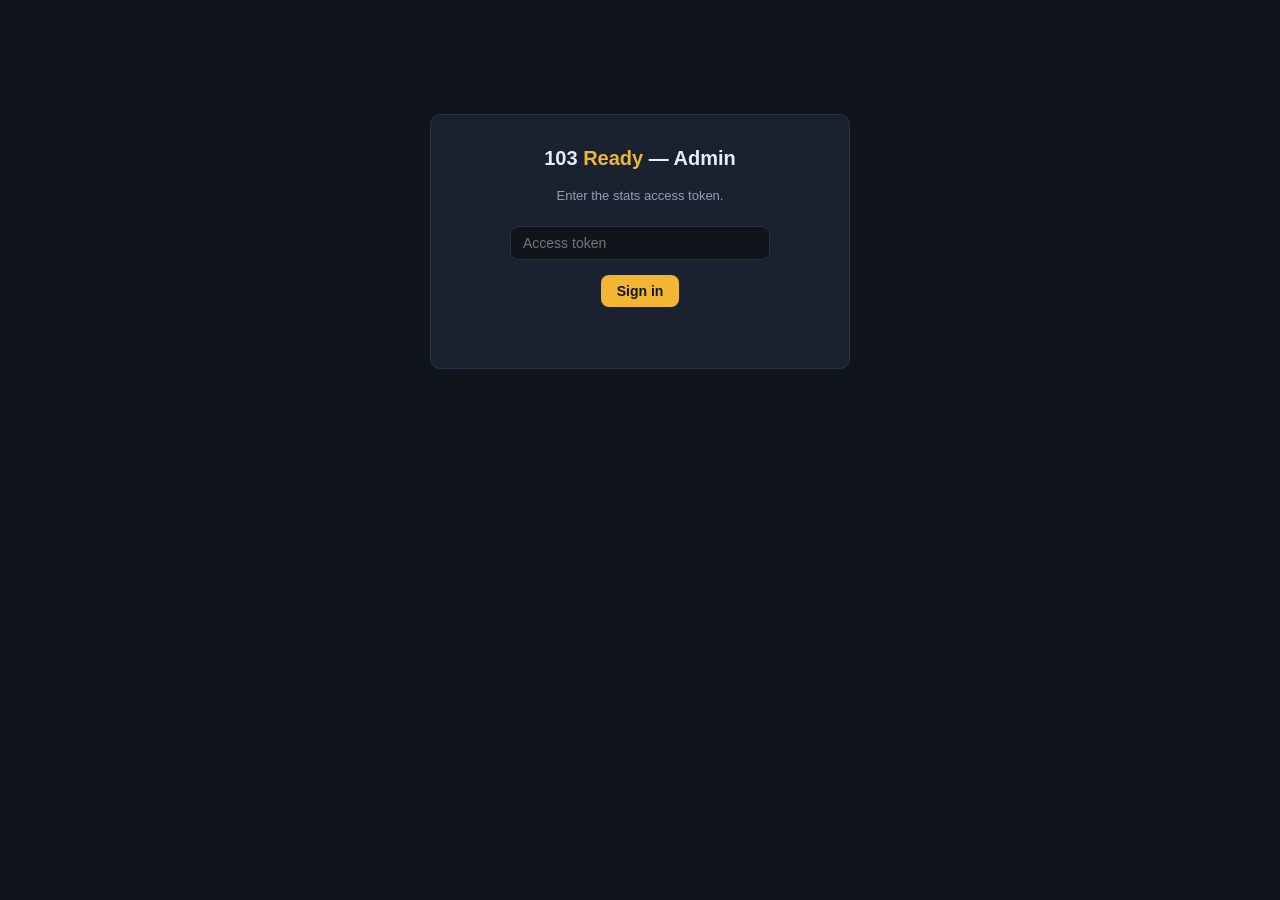
==== public/admin.html @ d080ee31 "Add admin stats dashboard with token auth" ====
<!DOCTYPE html>
<html lang="en">
<head>
<meta charset="utf-8">
<meta name="viewport" content="width=device-width, initial-scale=1">
<meta name="robots" content="noindex, nofollow">
<title>103 Ready — Admin Stats</title>
<style>
  :root {
    --bg: #10151c; --panel: #1a2230; --text: #e8edf4; --dim: #8fa0b5;
    --accent: #f2b632; --good: #4caf7d; --bar: #2c3a50; --line: #263245;
  }
  * { box-sizing: border-box; }
  body {
    margin: 0; padding: 24px; background: var(--bg); color: var(--text);
    font: 15px/1.5 -apple-system, BlinkMacSystemFont, "Segoe UI", Roboto, sans-serif;
  }
  h1 { font-size: 20px; margin: 0 0 4px; }
  h1 span { color: var(--accent); }
  .sub { color: var(--dim); font-size: 13px; margin-bottom: 20px; }
  .panel {
    background: var(--panel); border: 1px solid var(--line);
    border-radius: 10px; padding: 18px 20px; margin-bottom: 20px;
  }
  table { width: 100%; border-collapse: collapse; }
  th, td { text-align: left; padding: 8px 10px; border-bottom: 1px solid var(--line); }
  th { color: var(--dim); font-weight: 600; font-size: 12px; text-transform: uppercase; letter-spacing: .05em; }
  td.num, th.num { text-align: right; font-variant-numeric: tabular-nums; }
  tr:last-child td { border-bottom: none; }
  .rate-wrap { display: flex; align-items: center; gap: 8px; min-width: 140px; }
  .rate-bar { flex: 1; height: 8px; background: var(--bar); border-radius: 4px; overflow: hidden; }
  .rate-fill { height: 100%; background: var(--good); border-radius: 4px; }
  .rate-num { width: 42px; text-align: right; font-variant-numeric: tabular-nums; color: var(--dim); font-size: 13px; }
  .totals { display: flex; gap: 16px; flex-wrap: wrap; margin-bottom: 20px; }
  .kpi { background: var(--panel); border: 1px solid var(--line); border-radius: 10px; padding: 14px 20px; min-width: 140px; }
  .kpi .n { font-size: 26px; font-weight: 700; }
  .kpi .l { color: var(--dim); font-size: 12px; text-transform: uppercase; letter-spacing: .05em; }
  .ending-name { color: var(--dim); }
  button {
    background: var(--accent); color: #10151c; border: none; border-radius: 8px;
    padding: 8px 16px; font-weight: 600; cursor: pointer; font-size: 14px;
  }
  button.ghost { background: transparent; color: var(--dim); border: 1px solid var(--line); }
  input[type=password] {
    background: var(--bg); border: 1px solid var(--line); border-radius: 8px;
    color: var(--text); padding: 8px 12px; font-size: 14px; width: 260px;
  }
  #login { max-width: 420px; margin: 10vh auto; text-align: center; }
  #login .panel { padding: 28px; }
  .err { color: #e06c6c; font-size: 13px; margin-top: 10px; min-height: 18px; }
  .toolbar { display: flex; justify-content: space-between; align-items: center; margin-bottom: 16px; gap: 10px; flex-wrap: wrap; }
  .stamp { color: var(--dim); font-size: 12px; }
  @media (max-width: 640px) { body { padding: 12px; } th, td { padding: 6px; font-size: 13px; } }
</style>
</head>
<body>

<div id="login" hidden>
  <div class="panel">
    <h1>103 <span>Ready</span> — Admin</h1>
    <p class="sub">Enter the stats access token.</p>
    <input id="tok" type="password" placeholder="Access token" autocomplete="current-password">
    <p><button onclick="saveToken()">Sign in</button></p>
    <div class="err" id="loginErr"></div>
  </div>
</div>

<div id="dash" hidden>
  <div class="toolbar">
    <div>
      <h1>103 <span>Ready</span> — Completion Stats</h1>
      <div class="sub" id="stamp"></div>
    </div>
    <div>
      <button onclick="load()">Refresh</button>
      <button class="ghost" onclick="signOut()">Sign out</button>
    </div>
  </div>

  <div class="totals" id="kpis"></div>

  <div class="panel">
    <h2 style="font-size:15px;margin:0 0 10px;">Scenarios</h2>
    <table id="scTable">
      <thead><tr>
        <th>Scenario</th><th class="num">Starts</th><th class="num">Ending events</th>
        <th class="num">Unique completers</th><th>Completion rate</th>
      </tr></thead>
      <tbody></tbody>
    </table>
  </div>

  <div class="panel">
    <h2 style="font-size:15px;margin:0 0 10px;">Endings reached</h2>
    <table id="endTable">
      <thead><tr><th>Scenario</th><th>Ending</th><th class="num">Count</th></tr></thead>
      <tbody></tbody>
    </table>
  </div>
</div>

<script>
(function () {
  "use strict";
  var KEY = "r103_admin_token";

  window.saveToken = function () {
    var t = document.getElementById("tok").value.trim();
    if (!t) { return; }
    try { localStorage.setItem(KEY, t); } catch (e) {}
    load();
  };

  window.signOut = function () {
    try { localStorage.removeItem(KEY); } catch (e) {}
    show("login");
  };

  function show(which) {
    document.getElementById("login").hidden = which !== "login";
    document.getElementById("dash").hidden = which !== "dash";
  }

  function esc(s) {
    return String(s).replace(/[&<>"']/g, function (c) {
      return { "&": "&amp;", "<": "&lt;", ">": "&gt;", '"': "&quot;", "'": "&#39;" }[c];
    });
  }

  window.load = function () {
    var token = null;
    try { token = localStorage.getItem(KEY); } catch (e) {}
    if (!token) { show("login"); return; }

    fetch("/api/stats", { headers: { "Authorization": "Bearer " + token } })
      .then(function (r) {
        if (r.status === 401) { throw new Error("unauthorized"); }
        if (!r.ok) { throw new Error("fetch failed (" + r.status + ")"); }
        return r.json();
      })
      .then(render)
      .catch(function (e) {
        if (e.message === "unauthorized") {
          try { localStorage.removeItem(KEY); } catch (x) {}
          show("login");
          document.getElementById("loginErr").textContent = "Token rejected. Try again.";
        } else {
          show("login");
          document.getElementById("loginErr").textContent = "Error: " + e.message;
        }
      });
  };

  function render(data) {
    show("dash");
    document.getElementById("stamp").textContent =
      "Generated " + new Date(data.generated).toLocaleString();

    var totStarts = 0, totEndings = 0, totUnique = 0;
    var sc = data.scenarios || [];
    sc.forEach(function (s) {
      totStarts += s.starts || 0;
      totEndings += s.ending_events || 0;
      totUnique += s.unique_completers || 0;
    });

    document.getElementById("kpis").innerHTML =
      kpi(sc.length, "Scenarios with traffic") +
      kpi(totStarts, "Total starts") +
      kpi(totEndings, "Ending events") +
      kpi(totUnique, "Unique completers");

    var rows = sc.slice().sort(function (a, b) { return (b.starts || 0) - (a.starts || 0); })
      .map(function (s) {
        var rate = s.starts ? Math.min(100, Math.round(100 * s.unique_completers / s.starts)) : 0;
        return "<tr><td>" + esc(s.scenario) + "</td>" +
          "<td class=num>" + s.starts + "</td>" +
          "<td class=num>" + s.ending_events + "</td>" +
          "<td class=num>" + s.unique_completers + "</td>" +
          "<td><div class=rate-wrap><div class=rate-bar><div class=rate-fill style=\"width:" +
          rate + "%\"></div></div><div class=rate-num>" + rate + "%</div></div></td></tr>";
      }).join("");
    document.querySelector("#scTable tbody").innerHTML =
      rows || "<tr><td colspan=5 style='color:var(--dim)'>No events yet.</td></tr>";

    var er = (data.endings || []).map(function (e) {
      return "<tr><td>" + esc(e.scenario) + "</td><td class=ending-name>" +
        esc(e.ending) + "</td><td class=num>" + e.n + "</td></tr>";
    }).join("");
    document.querySelector("#endTable tbody").innerHTML =
      er || "<tr><td colspan=3 style='color:var(--dim)'>No endings yet.</td></tr>";
  }

  function kpi(n, label) {
    return "<div class=kpi><div class=n>" + n + "</div><div class=l>" + esc(label) + "</div></div>";
  }

  load();
}());
</script>
</body>
</html>
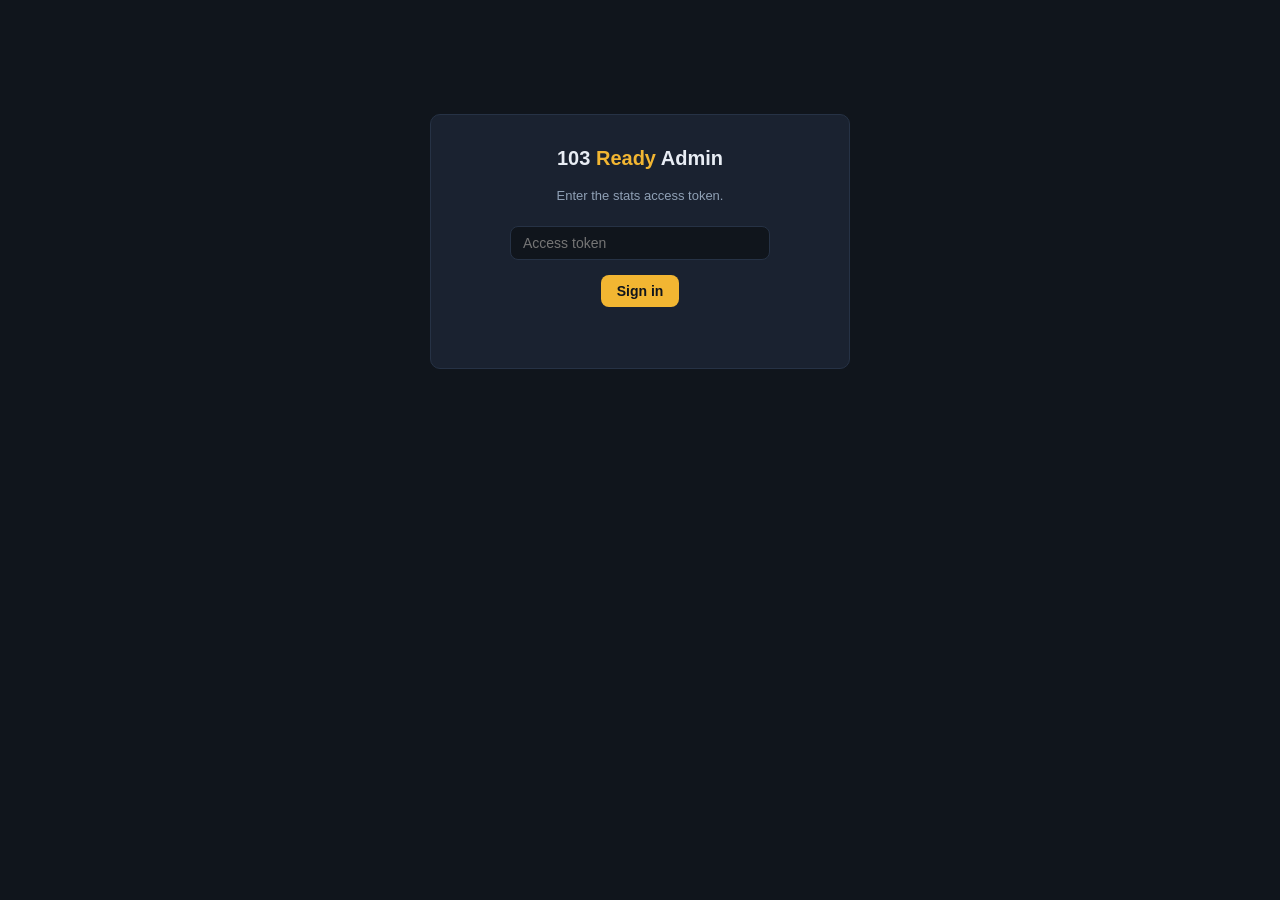
==== commit 4643bbea: "Instrumentation: visitor id, first-touch attribution, version stamp, path logging Per the Instrument" ====
--- a/public/admin.html
+++ b/public/admin.html
@@ -4,7 +4,7 @@
 <meta charset="utf-8">
 <meta name="viewport" content="width=device-width, initial-scale=1">
 <meta name="robots" content="noindex, nofollow">
-<title>103 Ready — Admin Stats</title>
+<title>103 Ready: Admin Stats</title>
 <style>
   :root {
     --bg: #10151c; --panel: #1a2230; --text: #e8edf4; --dim: #8fa0b5;
@@ -57,7 +57,7 @@
 
 <div id="login" hidden>
   <div class="panel">
-    <h1>103 <span>Ready</span> — Admin</h1>
+    <h1>103 <span>Ready</span> Admin</h1>
     <p class="sub">Enter the stats access token.</p>
     <input id="tok" type="password" placeholder="Access token" autocomplete="current-password">
     <p><button onclick="saveToken()">Sign in</button></p>
@@ -68,7 +68,7 @@
 <div id="dash" hidden>
   <div class="toolbar">
     <div>
-      <h1>103 <span>Ready</span> — Completion Stats</h1>
+      <h1>103 <span>Ready</span> Completion Stats</h1>
       <div class="sub" id="stamp"></div>
     </div>
     <div>
@@ -96,6 +96,46 @@
       <thead><tr><th>Scenario</th><th>Ending</th><th class="num">Count</th></tr></thead>
       <tbody></tbody>
     </table>
+  </div>
+
+  <div id="migrationNote" class="panel" hidden>
+    <h2 style="font-size:15px;margin:0 0 6px;">Visitor, attribution, and path data not enabled yet</h2>
+    <p class="sub" style="margin:0">The database has not had db/migrations/001_visitor_attribution_path.sql applied. Until it is, the site records only starts and endings. Paste that file into the D1 console for r103-tracking and refresh.</p>
+  </div>
+
+  <div id="migrated" hidden>
+    <div class="panel">
+      <h2 style="font-size:15px;margin:0 0 10px;">Visitors by scenario</h2>
+      <table id="visTable">
+        <thead><tr><th>Scenario</th><th class="num">Unique visitors</th><th class="num">Visitors who finished</th></tr></thead>
+        <tbody></tbody>
+      </table>
+    </div>
+
+    <div class="panel">
+      <h2 style="font-size:15px;margin:0 0 10px;">Where first visits came from</h2>
+      <table id="attrTable">
+        <thead><tr><th>Referrer</th><th>utm_source</th><th>utm_medium</th><th>utm_campaign</th><th class="num">Visitors</th></tr></thead>
+        <tbody></tbody>
+      </table>
+    </div>
+
+    <div class="panel">
+      <h2 style="font-size:15px;margin:0 0 10px;">Where abandoned sessions stopped</h2>
+      <p class="sub">Last passage displayed in sessions that started but never reached an ending. High counts on a passage mean people leave there.</p>
+      <table id="abTable">
+        <thead><tr><th>Scenario</th><th>Passage</th><th class="num">Sessions</th></tr></thead>
+        <tbody></tbody>
+      </table>
+    </div>
+
+    <div class="panel">
+      <h2 style="font-size:15px;margin:0 0 10px;">Scenario versions</h2>
+      <table id="verTable">
+        <thead><tr><th>Scenario</th><th>Version</th><th class="num">Starts</th><th class="num">Unique completers</th></tr></thead>
+        <tbody></tbody>
+      </table>
+    </div>
   </div>
 </div>
 
@@ -189,6 +229,36 @@
     }).join("");
     document.querySelector("#endTable tbody").innerHTML =
       er || "<tr><td colspan=3 style='color:var(--dim)'>No endings yet.</td></tr>";
+
+    document.getElementById("migrationNote").hidden = !!data.migrated;
+    document.getElementById("migrated").hidden = !data.migrated;
+    if (!data.migrated) { return; }
+
+    var vt = data.visitor_totals || {};
+    document.getElementById("kpis").innerHTML +=
+      kpi(vt.visitors_total || 0, "Unique visitors") +
+      kpi(vt.visitors_two_plus_scenarios || 0, "Played 2+ scenarios") +
+      kpi(vt.visitors_returned_another_day || 0, "Came back another day");
+
+    document.querySelector("#visTable tbody").innerHTML = (data.visitors || []).map(function (v) {
+      return "<tr><td>" + esc(v.scenario) + "</td><td class=num>" + v.unique_visitors +
+        "</td><td class=num>" + v.unique_visitor_completers + "</td></tr>";
+    }).join("") || "<tr><td colspan=3 style='color:var(--dim)'>No visitor data yet.</td></tr>";
+
+    document.querySelector("#attrTable tbody").innerHTML = (data.attribution || []).map(function (a) {
+      return "<tr><td>" + esc(a.referrer_host) + "</td><td>" + esc(a.utm_source) + "</td><td>" +
+        esc(a.utm_medium) + "</td><td>" + esc(a.utm_campaign) + "</td><td class=num>" + a.n + "</td></tr>";
+    }).join("") || "<tr><td colspan=5 style='color:var(--dim)'>No first visits recorded yet.</td></tr>";
+
+    document.querySelector("#abTable tbody").innerHTML = (data.abandonment || []).map(function (a) {
+      return "<tr><td>" + esc(a.scenario) + "</td><td class=ending-name>" + esc(a.passage) +
+        "</td><td class=num>" + a.n + "</td></tr>";
+    }).join("") || "<tr><td colspan=3 style='color:var(--dim)'>No abandoned sessions yet.</td></tr>";
+
+    document.querySelector("#verTable tbody").innerHTML = (data.versions || []).map(function (v) {
+      return "<tr><td>" + esc(v.scenario) + "</td><td class=ending-name>" + esc(v.version) +
+        "</td><td class=num>" + v.starts + "</td><td class=num>" + v.unique_completers + "</td></tr>";
+    }).join("");
   }
 
   function kpi(n, label) {
